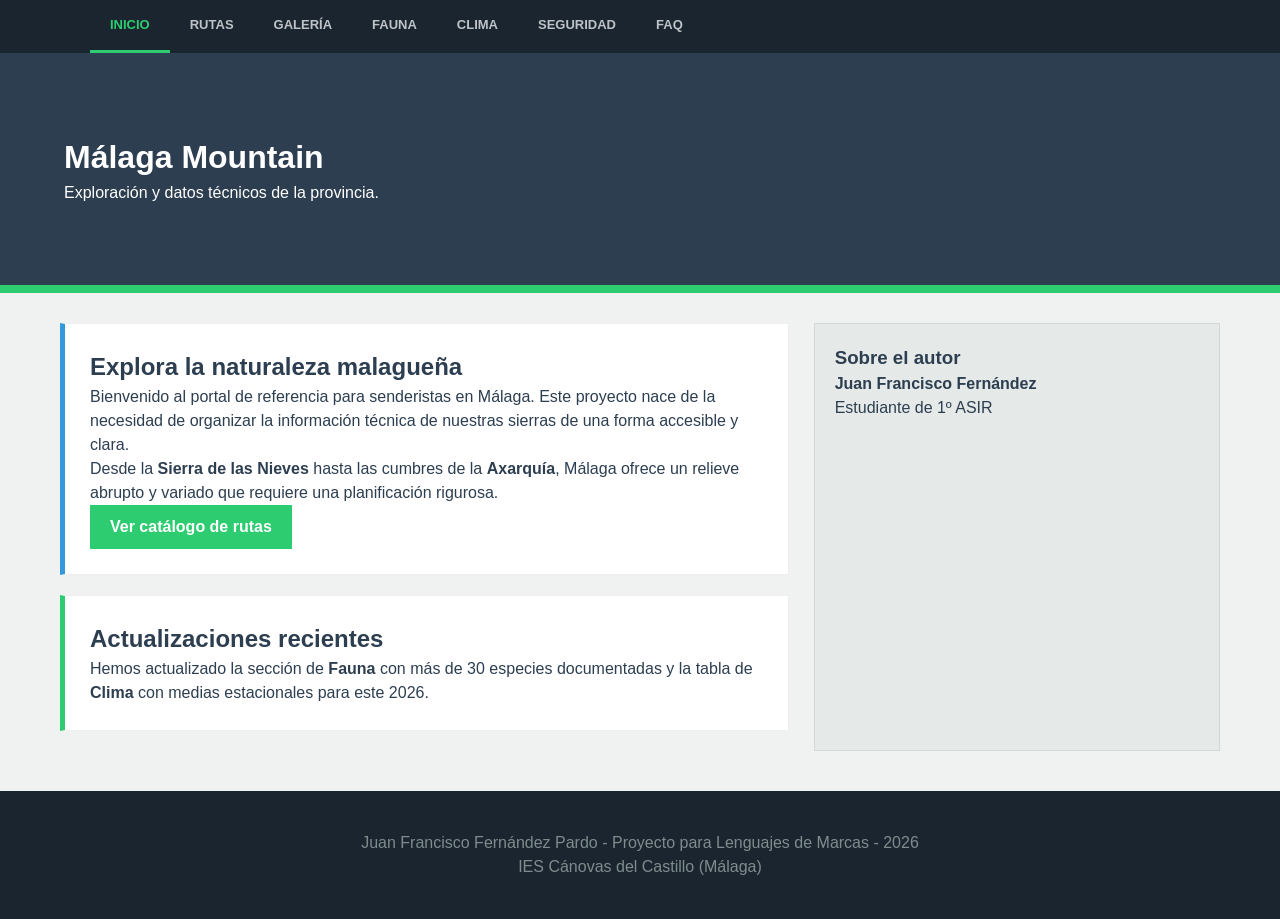
==== index.html @ fdafaada "Add files via upload" ====
<!DOCTYPE html>
<html lang="es">
<head>
    <meta charset="UTF-8">
    <title>Málaga Mountain | Inicio</title>
    <link rel="stylesheet" href="./css/estilos.css">
</head>
<body>

    <nav class="menu-navegacion">
        <ul>
            <li><a href="index.html" class="link-activo">INICIO</a></li>
            <li><a href="rutas.html">RUTAS</a></li>
            <li><a href="galeria.html">GALERÍA</a></li>
            <li><a href="fauna.html">FAUNA</a></li>
            <li><a href="clima.html">CLIMA</a></li>
            <li><a href="consejos.html">SEGURIDAD</a></li>
            <li><a href="faq.html">FAQ</a></li>
        </ul>
    </nav>

    <header class="header-hero">
        <h1>Málaga Mountain</h1>
        <p>Exploración y datos técnicos de la provincia.</p>
    </header>

    <div class="contenedor-flexible">
        
        <main class="contenido-principal">
            <section class="caja-info">
                <h2>Explora la naturaleza malagueña</h2>
                <p>Bienvenido al portal de referencia para senderistas en Málaga. Este proyecto nace de la necesidad de organizar la información técnica de nuestras sierras de una forma accesible y clara.</p>
                <p>Desde la <strong>Sierra de las Nieves</strong> hasta las cumbres de la <strong>Axarquía</strong>, Málaga ofrece un relieve abrupto y variado que requiere una planificación rigurosa.</p>
                <a href="rutas.html" class="boton-accion">Ver catálogo de rutas</a>
            </section>

            <section class="caja-info" style="border-left-color: #2ecc71;">
                <h2>Actualizaciones recientes</h2>
                <p>Hemos actualizado la sección de <strong>Fauna</strong> con más de 30 especies documentadas y la tabla de <strong>Clima</strong> con medias estacionales para este 2026.</p>
            </section>
        </main>

        <aside class="barra-lateral">
            <h3>Sobre el autor</h3>
            <p><strong>Juan Francisco Fernández</strong></p>
            <p>Estudiante de 1º ASIR</p>
        </aside>

    </div>

    <footer class="pie-simple">
        <div style="max-width: 1100px; margin: 0 auto;">
            <p>Juan Francisco Fernández Pardo - Proyecto para Lenguajes de Marcas - 2026</p>
            <p>IES Cánovas del Castillo (Málaga)</p>
        </div>
    </footer>

</body>
</html>
---- css/estilos.css ----
* {
    margin: 0;
    padding: 0;
    box-sizing: border-box;
}

body {
    font-family: 'Trebuchet MS', sans-serif;
    background-color: #f0f2f1;
    color: #2c3e50;
    line-height: 1.5;
}

h1, h2, h3 {
    font-family: Verdana, sans-serif;
}

/* Navegación */
.menu-navegacion {
    background-color: #1a252f;
    position: sticky;
    top: 0;
    z-index: 1000;
}

.menu-navegacion ul {
    list-style: none;
    max-width: 1100px;
    margin: 0 auto;
    display: flex;
}

.menu-navegacion a {
    color: #bdc3c7;
    text-decoration: none;
    padding: 15px 20px;
    font-size: 13px;
    display: block;
    font-weight: bold;
}

.menu-navegacion a:hover {
    color: #ffffff;
    background-color: #2c3e50;
}

.link-activo {
    color: #2ecc71 !important;
    border-bottom: 3px solid #2ecc71;
}

/* Cabeceras */
.header-hero {
    background: #2c3e50;
    color: white;
    padding: 80px 5%;
    border-bottom: 8px solid #2ecc71;
}

.header-seccion {
    background-color: #3498db;
    color: rgb(0, 0, 0);
    padding: 40px;
    text-align: center;
}

/* Estructura de Páginas */
.contenedor-flexible {
    max-width: 1200px;
    margin: 30px auto;
    display: flex;
    gap: 25px;
    padding: 0 20px;
}

.contenido-principal {
    flex: 2;
}

.barra-lateral {
    flex: 1;
    background: #e5e9e8;
    padding: 20px;
    border: 1px solid #d1d8d7;
}

.contenedor-principal {
    max-width: 1100px;
    margin: 30px auto;
    padding: 0 20px;
}

/* Bloques de contenido */
.caja-info, .seccion-blanca {
    background: white;
    padding: 25px;
    margin-bottom: 20px;
    border-left: 5px solid #3498db;
    border-top: 1px solid #eee;
    border-right: 1px solid #eee;
    border-bottom: 1px solid #eee;
}

/* Tablas */
.tabla-profesional {
    width: 100%;
    border-collapse: collapse;
    margin: 15px 0;
}

.tabla-profesional th, .tabla-profesional td {
    border: 1px solid #ddd;
    padding: 10px;
    text-align: left;
}

.tabla-profesional th {
    background-color: #f8f9f9;
}

.badge {
    padding: 3px 8px;
    border-radius: 3px;
    color: white;
    font-size: 11px;
    text-transform: uppercase;
}

/* Grillas (Galería y Fauna) */
.galeria-grid {
    display: flex;
    flex-wrap: wrap;
    gap: 15px;
    justify-content: center;
}

.foto-item {
    background: white;
    border: 1px solid #ddd;
    width: 280px;
    padding: 5px;
}

.foto-item img {
    width: 100%;
    height: 180px;
    object-fit: cover;
}

.caption {
    padding: 10px;
    text-align: center;
    font-size: 14px;
}

/* Otros elementos */
.faq-respuesta {
    padding: 15px;
    background-color: #f9f9f9;
    border-left: 4px solid #2ecc71;
    margin: 10px 0 20px 0;
}

.boton-accion {
    display: inline-block;
    padding: 10px 20px;
    background-color: #2ecc71;
    color: white;
    text-decoration: none;
    font-weight: bold;
}

.form-final input, .form-final textarea {
    width: 100%;
    padding: 10px;
    margin: 8px 0;
    border: 1px solid #ccc;
}

.pie-simple {
    background: #1a252f;
    color: #7f8c8d;
    padding: 40px 20px;
    text-align: center;
    margin-top: 40px;
}
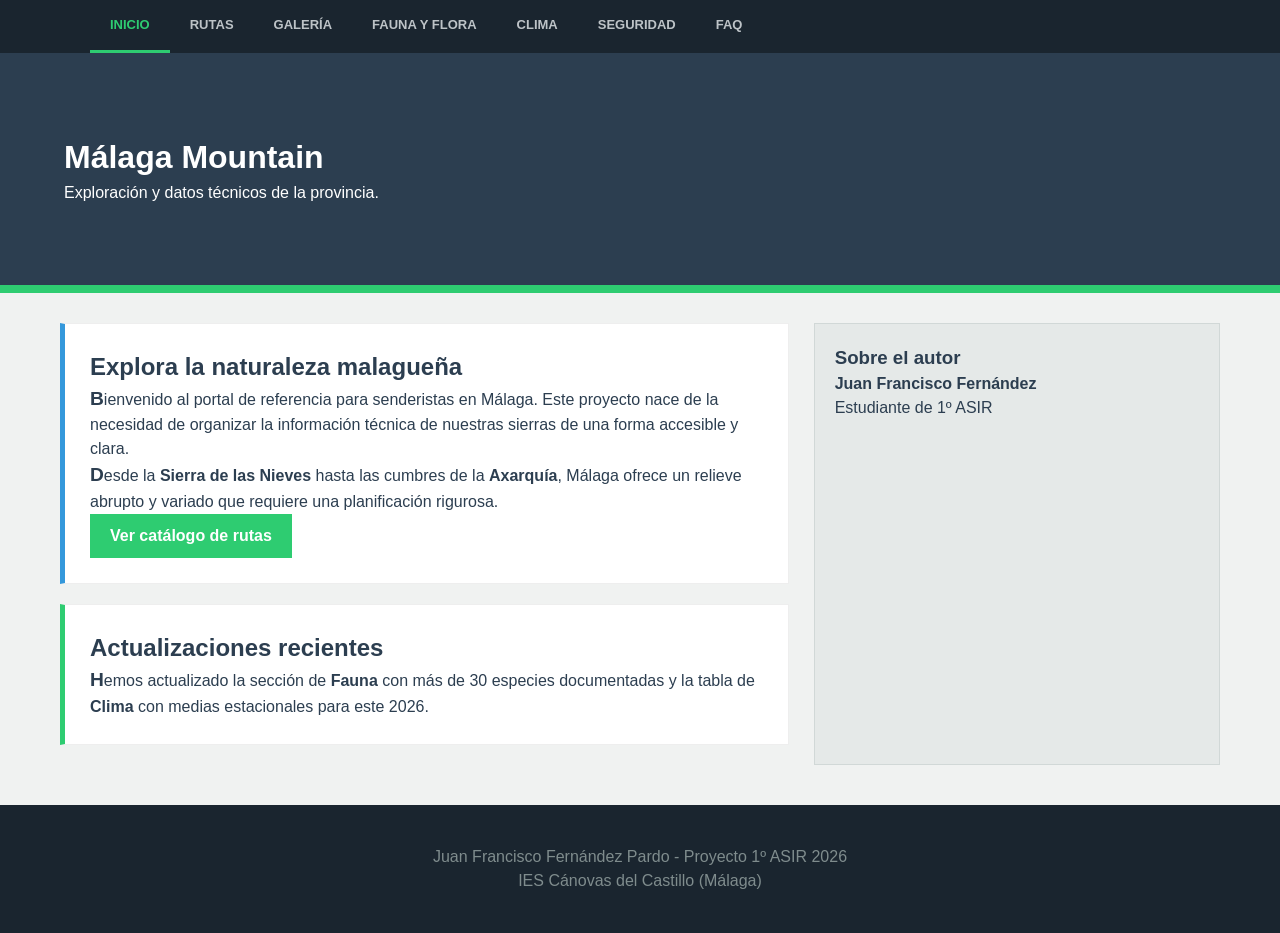
==== commit 076d69fc: "Refactor duplicated nav/footer into shared JS utility and badge styles into CSS Co-Authored-By: Devi" ====
--- a/index.html
+++ b/index.html
@@ -1,59 +1,45 @@
-<!DOCTYPE html>
-<html lang="es">
-<head>
-    <meta charset="UTF-8">
-    <title>Málaga Mountain | Inicio</title>
-    <link rel="stylesheet" href="./css/estilos.css">
-</head>
-<body>
-
-    <nav class="menu-navegacion">
-        <ul>
-            <li><a href="index.html" class="link-activo">INICIO</a></li>
-            <li><a href="rutas.html">RUTAS</a></li>
-            <li><a href="galeria.html">GALERÍA</a></li>
-            <li><a href="fauna.html">FAUNA</a></li>
-            <li><a href="clima.html">CLIMA</a></li>
-            <li><a href="consejos.html">SEGURIDAD</a></li>
-            <li><a href="faq.html">FAQ</a></li>
-        </ul>
-    </nav>
-
-    <header class="header-hero">
-        <h1>Málaga Mountain</h1>
-        <p>Exploración y datos técnicos de la provincia.</p>
-    </header>
-
-    <div class="contenedor-flexible">
-        
-        <main class="contenido-principal">
-            <section class="caja-info">
-                <h2>Explora la naturaleza malagueña</h2>
-                <p>Bienvenido al portal de referencia para senderistas en Málaga. Este proyecto nace de la necesidad de organizar la información técnica de nuestras sierras de una forma accesible y clara.</p>
-                <p>Desde la <strong>Sierra de las Nieves</strong> hasta las cumbres de la <strong>Axarquía</strong>, Málaga ofrece un relieve abrupto y variado que requiere una planificación rigurosa.</p>
-                <a href="rutas.html" class="boton-accion">Ver catálogo de rutas</a>
-            </section>
-
-            <section class="caja-info" style="border-left-color: #2ecc71;">
-                <h2>Actualizaciones recientes</h2>
-                <p>Hemos actualizado la sección de <strong>Fauna</strong> con más de 30 especies documentadas y la tabla de <strong>Clima</strong> con medias estacionales para este 2026.</p>
-            </section>
-        </main>
-
-        <aside class="barra-lateral">
-            <h3>Sobre el autor</h3>
-            <p><strong>Juan Francisco Fernández</strong></p>
-            <p>Estudiante de 1º ASIR</p>
-        </aside>
-
-    </div>
-
-    <footer class="pie-simple">
-        <div style="max-width: 1100px; margin: 0 auto;">
-            <p>Juan Francisco Fernández Pardo - Proyecto para Lenguajes de Marcas - 2026</p>
-            <p>IES Cánovas del Castillo (Málaga)</p>
-        </div>
-    </footer>
-
-</body>
+<!DOCTYPE html>
+<html lang="es">
+<head>
+    <meta charset="UTF-8">
+    <title>Málaga Mountain | Inicio</title>
+    <link rel="stylesheet" href="./css/estilos.css">
+    <script src="./js/site.js" defer></script>
+</head>
+<body>
+
+    <nav class="menu-navegacion" data-site-nav></nav>
+
+    <header class="header-hero">
+        <h1>Málaga Mountain</h1>
+        <p>Exploración y datos técnicos de la provincia.</p>
+    </header>
+
+    <div class="contenedor-flexible">
+        
+        <main class="contenido-principal">
+            <section class="caja-info">
+                <h2>Explora la naturaleza malagueña</h2>
+                <p>Bienvenido al portal de referencia para senderistas en Málaga. Este proyecto nace de la necesidad de organizar la información técnica de nuestras sierras de una forma accesible y clara.</p>
+                <p>Desde la <strong>Sierra de las Nieves</strong> hasta las cumbres de la <strong>Axarquía</strong>, Málaga ofrece un relieve abrupto y variado que requiere una planificación rigurosa.</p>
+                <a href="rutas.html" class="boton-accion">Ver catálogo de rutas</a>
+            </section>
+
+            <section class="caja-info" style="border-left-color: #2ecc71;">
+                <h2>Actualizaciones recientes</h2>
+                <p>Hemos actualizado la sección de <strong>Fauna</strong> con más de 30 especies documentadas y la tabla de <strong>Clima</strong> con medias estacionales para este 2026.</p>
+            </section>
+        </main>
+
+        <aside class="barra-lateral">
+            <h3>Sobre el autor</h3>
+            <p><strong>Juan Francisco Fernández</strong></p>
+            <p>Estudiante de 1º ASIR</p>
+        </aside>
+
+    </div>
+
+    <footer class="pie-simple" data-site-footer></footer>
+
+</body>
 </html>
--- a/css/estilos.css
+++ b/css/estilos.css
@@ -1,186 +1,205 @@
-* {
-    margin: 0;
-    padding: 0;
-    box-sizing: border-box;
-}
-
-body {
-    font-family: 'Trebuchet MS', sans-serif;
-    background-color: #f0f2f1;
-    color: #2c3e50;
-    line-height: 1.5;
-}
-
-h1, h2, h3 {
-    font-family: Verdana, sans-serif;
-}
-
-/* Navegación */
-.menu-navegacion {
-    background-color: #1a252f;
-    position: sticky;
-    top: 0;
-    z-index: 1000;
-}
-
-.menu-navegacion ul {
-    list-style: none;
-    max-width: 1100px;
-    margin: 0 auto;
-    display: flex;
-}
-
-.menu-navegacion a {
-    color: #bdc3c7;
-    text-decoration: none;
-    padding: 15px 20px;
-    font-size: 13px;
-    display: block;
-    font-weight: bold;
-}
-
-.menu-navegacion a:hover {
-    color: #ffffff;
-    background-color: #2c3e50;
-}
-
-.link-activo {
-    color: #2ecc71 !important;
-    border-bottom: 3px solid #2ecc71;
-}
-
-/* Cabeceras */
-.header-hero {
-    background: #2c3e50;
-    color: white;
-    padding: 80px 5%;
-    border-bottom: 8px solid #2ecc71;
-}
-
-.header-seccion {
-    background-color: #3498db;
-    color: rgb(0, 0, 0);
-    padding: 40px;
-    text-align: center;
-}
-
-/* Estructura de Páginas */
-.contenedor-flexible {
-    max-width: 1200px;
-    margin: 30px auto;
-    display: flex;
-    gap: 25px;
-    padding: 0 20px;
-}
-
-.contenido-principal {
-    flex: 2;
-}
-
-.barra-lateral {
-    flex: 1;
-    background: #e5e9e8;
-    padding: 20px;
-    border: 1px solid #d1d8d7;
-}
-
-.contenedor-principal {
-    max-width: 1100px;
-    margin: 30px auto;
-    padding: 0 20px;
-}
-
-/* Bloques de contenido */
-.caja-info, .seccion-blanca {
-    background: white;
-    padding: 25px;
-    margin-bottom: 20px;
-    border-left: 5px solid #3498db;
-    border-top: 1px solid #eee;
-    border-right: 1px solid #eee;
-    border-bottom: 1px solid #eee;
-}
-
-/* Tablas */
-.tabla-profesional {
-    width: 100%;
-    border-collapse: collapse;
-    margin: 15px 0;
-}
-
-.tabla-profesional th, .tabla-profesional td {
-    border: 1px solid #ddd;
-    padding: 10px;
-    text-align: left;
-}
-
-.tabla-profesional th {
-    background-color: #f8f9f9;
-}
-
-.badge {
-    padding: 3px 8px;
-    border-radius: 3px;
-    color: white;
-    font-size: 11px;
-    text-transform: uppercase;
-}
-
-/* Grillas (Galería y Fauna) */
-.galeria-grid {
-    display: flex;
-    flex-wrap: wrap;
-    gap: 15px;
-    justify-content: center;
-}
-
-.foto-item {
-    background: white;
-    border: 1px solid #ddd;
-    width: 280px;
-    padding: 5px;
-}
-
-.foto-item img {
-    width: 100%;
-    height: 180px;
-    object-fit: cover;
-}
-
-.caption {
-    padding: 10px;
-    text-align: center;
-    font-size: 14px;
-}
-
-/* Otros elementos */
-.faq-respuesta {
-    padding: 15px;
-    background-color: #f9f9f9;
-    border-left: 4px solid #2ecc71;
-    margin: 10px 0 20px 0;
-}
-
-.boton-accion {
-    display: inline-block;
-    padding: 10px 20px;
-    background-color: #2ecc71;
-    color: white;
-    text-decoration: none;
-    font-weight: bold;
-}
-
-.form-final input, .form-final textarea {
-    width: 100%;
-    padding: 10px;
-    margin: 8px 0;
-    border: 1px solid #ccc;
-}
-
-.pie-simple {
-    background: #1a252f;
-    color: #7f8c8d;
-    padding: 40px 20px;
-    text-align: center;
-    margin-top: 40px;
+* {
+    margin: 0;
+    padding: 0;
+    box-sizing: border-box;
+}
+
+body {
+    font-family: 'Trebuchet MS', sans-serif;
+    background-color: #f0f2f1;
+    color: #2c3e50;
+    line-height: 1.5;
+}
+
+h1, h2, h3 {
+    font-family: Verdana, sans-serif;
+}
+
+/* Navegación */
+.menu-navegacion {
+    background-color: #1a252f;
+    position: sticky;
+    top: 0;
+    z-index: 1000;
+}
+
+.menu-navegacion ul {
+    list-style: none;
+    max-width: 1100px;
+    margin: 0 auto;
+    display: flex;
+}
+
+.menu-navegacion a {
+    color: #bdc3c7;
+    text-decoration: none;
+    padding: 15px 20px;
+    font-size: 13px;
+    display: block;
+    font-weight: bold;
+}
+
+.menu-navegacion a:hover {
+    color: #ffffff;
+    background-color: #2c3e50;
+}
+
+.link-activo {
+    color: #2ecc71 !important;
+    border-bottom: 3px solid #2ecc71;
+}
+
+/* Cabeceras */
+.header-hero {
+    background: #2c3e50;
+    color: white;
+    padding: 80px 5%;
+    border-bottom: 8px solid #2ecc71;
+}
+
+.header-seccion {
+    background-color: #3498db;
+    color: rgb(0, 0, 0);
+    padding: 40px;
+    text-align: center;
+}
+
+/* Estructura de Páginas */
+.contenedor-flexible {
+    max-width: 1200px;
+    margin: 30px auto;
+    display: flex;
+    gap: 25px;
+    padding: 0 20px;
+}
+
+.contenido-principal {
+    flex: 2;
+}
+
+.barra-lateral {
+    flex: 1;
+    background: #e5e9e8;
+    padding: 20px;
+    border: 1px solid #d1d8d7;
+}
+
+.contenedor-principal {
+    max-width: 1100px;
+    margin: 30px auto;
+    padding: 0 20px;
+}
+
+/* Bloques de contenido */
+.caja-info, .seccion-blanca {
+    background: white;
+    padding: 25px;
+    margin-bottom: 20px;
+    border-left: 5px solid #3498db;
+    border-top: 1px solid #eee;
+    border-right: 1px solid #eee;
+    border-bottom: 1px solid #eee;
+}
+
+/* Tablas */
+.tabla-profesional {
+    width: 100%;
+    border-collapse: collapse;
+    margin: 15px 0;
+}
+
+.tabla-profesional th, .tabla-profesional td {
+    border: 1px solid #ddd;
+    padding: 10px;
+    text-align: left;
+}
+
+.tabla-profesional th {
+    background-color: #f8f9f9;
+}
+
+.badge {
+    padding: 3px 8px;
+    border-radius: 3px;
+    color: white;
+    font-size: 11px;
+    text-transform: uppercase;
+}
+
+.badge.alta {
+    background-color: #e74c3c;
+}
+
+.badge.media {
+    background-color: #f39c12;
+}
+
+.badge.baja {
+    background-color: #27ae60;
+}
+
+/* Grillas (Galería y Fauna) */
+.galeria-grid {
+    display: flex;
+    flex-wrap: wrap;
+    gap: 15px;
+    justify-content: center;
+}
+
+.foto-item {
+    background: white;
+    border: 1px solid #ddd;
+    width: 280px;
+    padding: 5px;
+}
+
+.foto-item img {
+    width: 100%;
+    height: 180px;
+    object-fit: cover;
+}
+
+.caption {
+    padding: 10px;
+    text-align: center;
+    font-size: 14px;
+}
+
+/* Otros elementos */
+.faq-respuesta {
+    padding: 15px;
+    background-color: #f9f9f9;
+    border-left: 4px solid #2ecc71;
+    margin: 10px 0 20px 0;
+}
+
+.boton-accion {
+    display: inline-block;
+    padding: 10px 20px;
+    background-color: #2ecc71;
+    color: white;
+    text-decoration: none;
+    font-weight: bold;
+}
+
+.form-final input, .form-final textarea {
+    width: 100%;
+    padding: 10px;
+    margin: 8px 0;
+    border: 1px solid #ccc;
+}
+
+.pie-simple {
+    background: #1a252f;
+    color: #7f8c8d;
+    padding: 40px 20px;
+    text-align: center;
+    margin-top: 40px;
+}
+
+/* Pseudoelemento para la primera letra */
+.caja-info p::first-letter {
+    font-size: 1.2rem;
+    font-weight: bold;
+    color: #2c3e50;
 }
